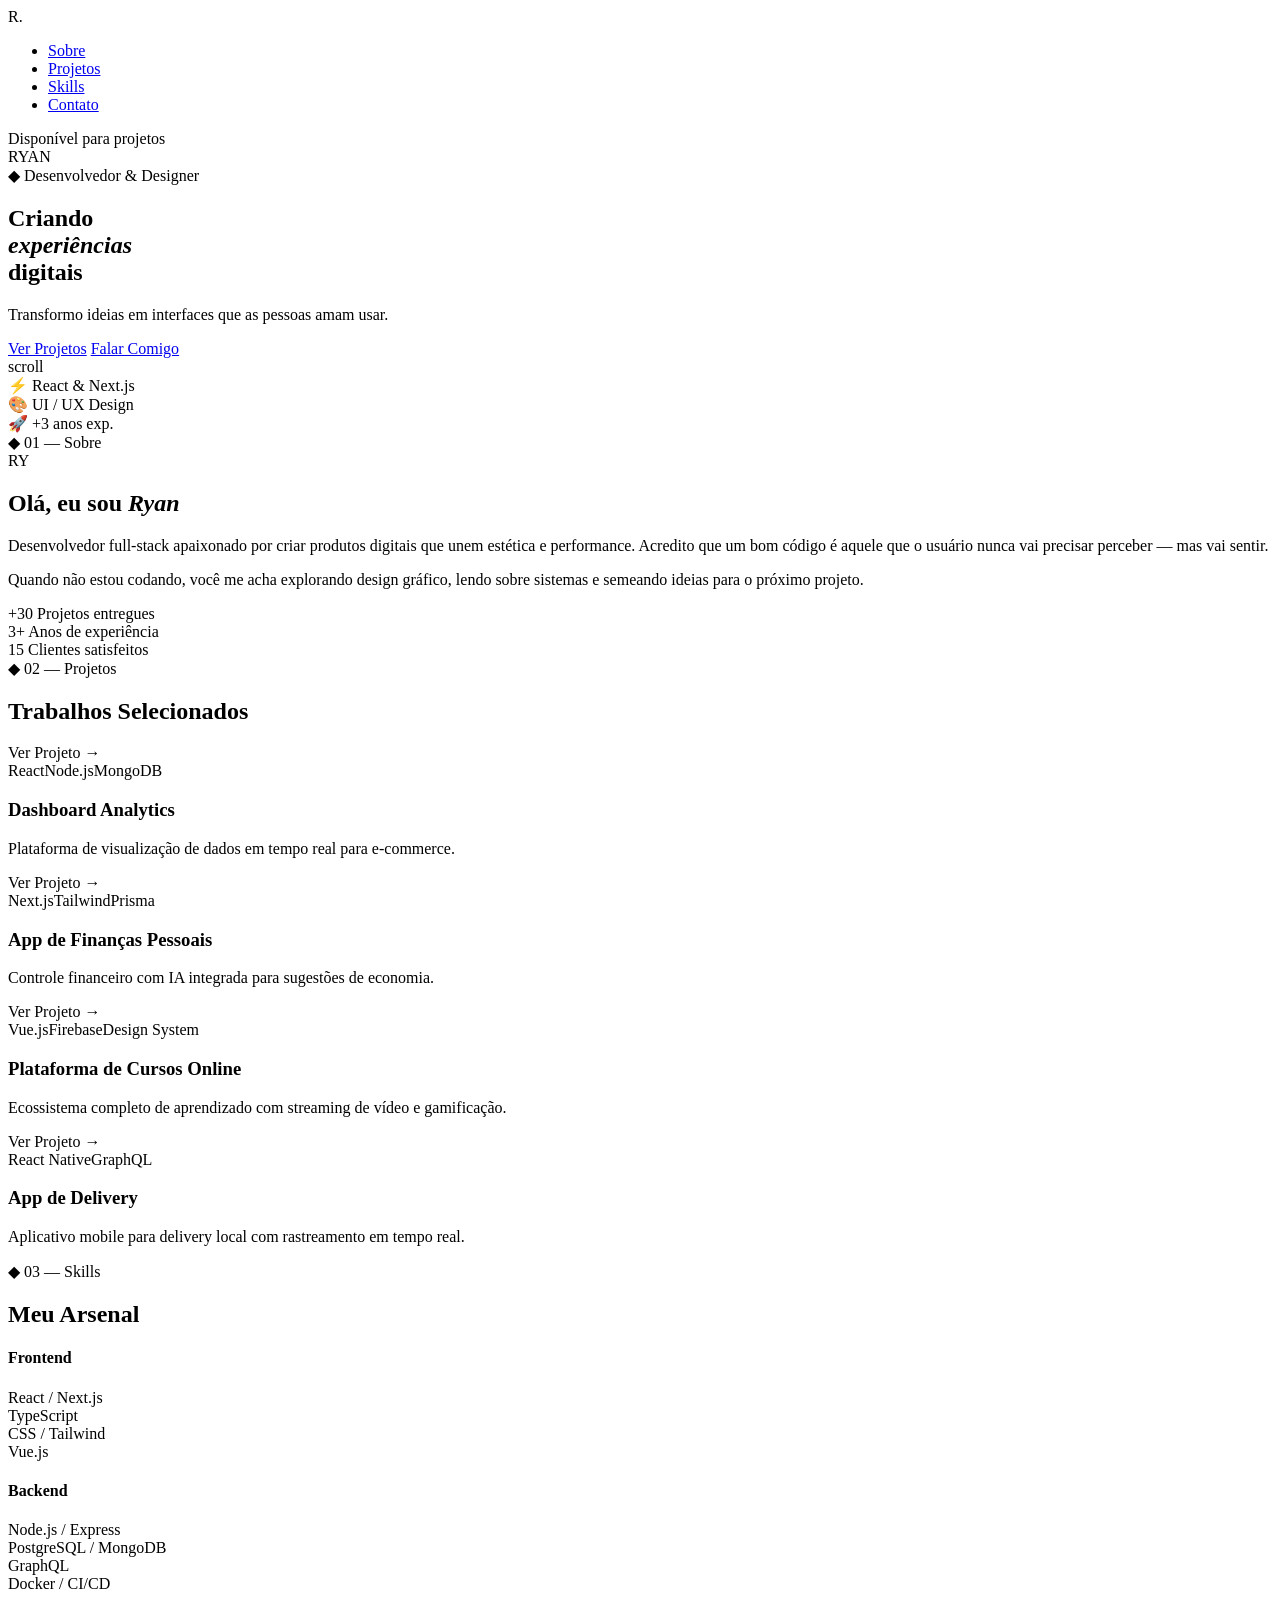
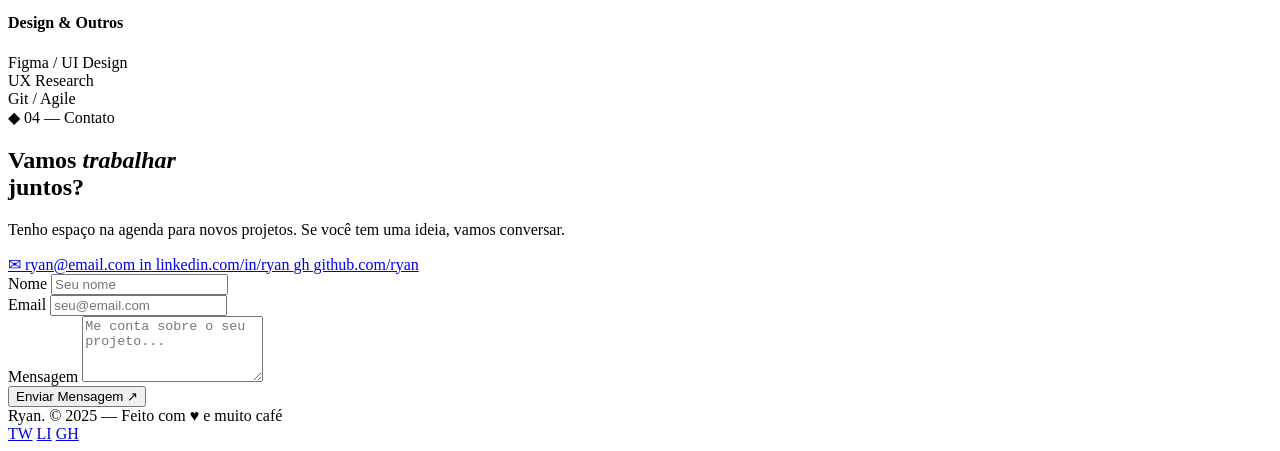
==== Portfólio/index.html @ baa094c5 "Criar index.html" ====
<!DOCTYPE html>
<html lang="pt-BR">
<head>
  <meta charset="UTF-8" />
  <meta name="viewport" content="width=device-width, initial-scale=1.0"/>
  <title>Ryan — Portfólio</title>
  <link rel="stylesheet" href="style.css" />
  <link href="https://fonts.googleapis.com/css2?family=Bebas+Neue&family=DM+Serif+Display:ital@0;1&family=DM+Mono:wght@300;400;500&display=swap" rel="stylesheet"/>
</head>
<body>

  <!-- CURSOR -->
  <div class="cursor" id="cursor"></div>
  <div class="cursor-trail" id="cursorTrail"></div>

  <!-- NAV -->
  <nav id="nav">
    <div class="nav-logo">R<span>.</span></div>
    <ul class="nav-links">
      <li><a href="#sobre">Sobre</a></li>
      <li><a href="#projetos">Projetos</a></li>
      <li><a href="#habilidades">Skills</a></li>
      <li><a href="#contato">Contato</a></li>
    </ul>
    <div class="nav-status">
      <span class="dot"></span> Disponível para projetos
    </div>
  </nav>

  <!-- HERO -->
  <section class="hero" id="hero">
    <div class="hero-bg-text">RYAN</div>
    <div class="hero-content">
      <div class="hero-tag">&#9670; Desenvolvedor & Designer</div>
      <h1 class="hero-title">
        Criando<br/>
        <em>experiências</em><br/>
        digitais
      </h1>
      <p class="hero-sub">Transformo ideias em interfaces que as pessoas amam usar.</p>
      <div class="hero-cta">
        <a href="#projetos" class="btn-primary">Ver Projetos</a>
        <a href="#contato" class="btn-outline">Falar Comigo</a>
      </div>
    </div>
    <div class="hero-scroll">
      <span>scroll</span>
      <div class="scroll-line"></div>
    </div>
    <div class="hero-float-card card1">
      <span class="card-icon">⚡</span>
      <span>React & Next.js</span>
    </div>
    <div class="hero-float-card card2">
      <span class="card-icon">🎨</span>
      <span>UI / UX Design</span>
    </div>
    <div class="hero-float-card card3">
      <span class="card-icon">🚀</span>
      <span>+3 anos exp.</span>
    </div>
  </section>

  <!-- SOBRE -->
  <section class="sobre" id="sobre">
    <div class="container">
      <div class="section-label">&#9670; 01 — Sobre</div>
      <div class="sobre-grid">
        <div class="sobre-img-wrap">
          <div class="sobre-img-placeholder">
            <div class="img-initials">RY</div>
          </div>
          <div class="sobre-img-deco"></div>
        </div>
        <div class="sobre-text">
          <h2>Olá, eu sou <em>Ryan</em></h2>
          <p>Desenvolvedor full-stack apaixonado por criar produtos digitais que unem estética e performance. Acredito que um bom código é aquele que o usuário nunca vai precisar perceber — mas vai sentir.</p>
          <p>Quando não estou codando, você me acha explorando design gráfico, lendo sobre sistemas e semeando ideias para o próximo projeto.</p>
          <div class="sobre-stats">
            <div class="stat">
              <span class="stat-num">+30</span>
              <span class="stat-label">Projetos entregues</span>
            </div>
            <div class="stat">
              <span class="stat-num">3+</span>
              <span class="stat-label">Anos de experiência</span>
            </div>
            <div class="stat">
              <span class="stat-num">15</span>
              <span class="stat-label">Clientes satisfeitos</span>
            </div>
          </div>
        </div>
      </div>
    </div>
  </section>

  <!-- PROJETOS -->
  <section class="projetos" id="projetos">
    <div class="container">
      <div class="section-label">&#9670; 02 — Projetos</div>
      <h2 class="section-title">Trabalhos Selecionados</h2>
      <div class="projetos-grid">

        <div class="projeto-card" data-index="01">
          <div class="projeto-thumb p1">
            <div class="projeto-overlay">
              <span>Ver Projeto →</span>
            </div>
          </div>
          <div class="projeto-info">
            <div class="projeto-tags">
              <span>React</span><span>Node.js</span><span>MongoDB</span>
            </div>
            <h3>Dashboard Analytics</h3>
            <p>Plataforma de visualização de dados em tempo real para e-commerce.</p>
          </div>
        </div>

        <div class="projeto-card" data-index="02">
          <div class="projeto-thumb p2">
            <div class="projeto-overlay">
              <span>Ver Projeto →</span>
            </div>
          </div>
          <div class="projeto-info">
            <div class="projeto-tags">
              <span>Next.js</span><span>Tailwind</span><span>Prisma</span>
            </div>
            <h3>App de Finanças Pessoais</h3>
            <p>Controle financeiro com IA integrada para sugestões de economia.</p>
          </div>
        </div>

        <div class="projeto-card featured" data-index="03">
          <div class="projeto-thumb p3">
            <div class="projeto-overlay">
              <span>Ver Projeto →</span>
            </div>
          </div>
          <div class="projeto-info">
            <div class="projeto-tags">
              <span>Vue.js</span><span>Firebase</span><span>Design System</span>
            </div>
            <h3>Plataforma de Cursos Online</h3>
            <p>Ecossistema completo de aprendizado com streaming de vídeo e gamificação.</p>
          </div>
        </div>

        <div class="projeto-card" data-index="04">
          <div class="projeto-thumb p4">
            <div class="projeto-overlay">
              <span>Ver Projeto →</span>
            </div>
          </div>
          <div class="projeto-info">
            <div class="projeto-tags">
              <span>React Native</span><span>GraphQL</span>
            </div>
            <h3>App de Delivery</h3>
            <p>Aplicativo mobile para delivery local com rastreamento em tempo real.</p>
          </div>
        </div>

      </div>
    </div>
  </section>

  <!-- HABILIDADES -->
  <section class="habilidades" id="habilidades">
    <div class="container">
      <div class="section-label">&#9670; 03 — Skills</div>
      <h2 class="section-title">Meu Arsenal</h2>
      <div class="skills-layout">
        <div class="skills-category">
          <h4>Frontend</h4>
          <div class="skills-list">
            <div class="skill-item" data-level="95">
              <span class="skill-name">React / Next.js</span>
              <div class="skill-bar"><div class="skill-fill" style="--w:95%"></div></div>
            </div>
            <div class="skill-item" data-level="88">
              <span class="skill-name">TypeScript</span>
              <div class="skill-bar"><div class="skill-fill" style="--w:88%"></div></div>
            </div>
            <div class="skill-item" data-level="85">
              <span class="skill-name">CSS / Tailwind</span>
              <div class="skill-bar"><div class="skill-fill" style="--w:85%"></div></div>
            </div>
            <div class="skill-item" data-level="80">
              <span class="skill-name">Vue.js</span>
              <div class="skill-bar"><div class="skill-fill" style="--w:80%"></div></div>
            </div>
          </div>
        </div>
        <div class="skills-category">
          <h4>Backend</h4>
          <div class="skills-list">
            <div class="skill-item" data-level="90">
              <span class="skill-name">Node.js / Express</span>
              <div class="skill-bar"><div class="skill-fill" style="--w:90%"></div></div>
            </div>
            <div class="skill-item" data-level="82">
              <span class="skill-name">PostgreSQL / MongoDB</span>
              <div class="skill-bar"><div class="skill-fill" style="--w:82%"></div></div>
            </div>
            <div class="skill-item" data-level="75">
              <span class="skill-name">GraphQL</span>
              <div class="skill-bar"><div class="skill-fill" style="--w:75%"></div></div>
            </div>
            <div class="skill-item" data-level="70">
              <span class="skill-name">Docker / CI/CD</span>
              <div class="skill-bar"><div class="skill-fill" style="--w:70%"></div></div>
            </div>
          </div>
        </div>
        <div class="skills-category">
          <h4>Design & Outros</h4>
          <div class="skills-list">
            <div class="skill-item" data-level="88">
              <span class="skill-name">Figma / UI Design</span>
              <div class="skill-bar"><div class="skill-fill" style="--w:88%"></div></div>
            </div>
            <div class="skill-item" data-level="83">
              <span class="skill-name">UX Research</span>
              <div class="skill-bar"><div class="skill-fill" style="--w:83%"></div></div>
            </div>
            <div class="skill-item" data-level="78">
              <span class="skill-name">Git / Agile</span>
              <div class="skill-bar"><div class="skill-fill" style="--w:78%"></div></div>
            </div>
          </div>
        </div>
      </div>
    </div>
  </section>

  <!-- CONTATO -->
  <section class="contato" id="contato">
    <div class="container">
      <div class="section-label">&#9670; 04 — Contato</div>
      <div class="contato-content">
        <h2>Vamos <em>trabalhar</em><br/>juntos?</h2>
        <p>Tenho espaço na agenda para novos projetos. Se você tem uma ideia, vamos conversar.</p>
        <div class="contato-links">
          <a href="mailto:ryan@email.com" class="contato-link">
            <span class="link-icon">✉</span>
            ryan@email.com
          </a>
          <a href="#" class="contato-link">
            <span class="link-icon">in</span>
            linkedin.com/in/ryan
          </a>
          <a href="#" class="contato-link">
            <span class="link-icon">gh</span>
            github.com/ryan
          </a>
        </div>
        <div class="contato-form">
          <div class="form-row">
            <div class="form-group">
              <label>Nome</label>
              <input type="text" placeholder="Seu nome" id="f-nome"/>
            </div>
            <div class="form-group">
              <label>Email</label>
              <input type="email" placeholder="seu@email.com" id="f-email"/>
            </div>
          </div>
          <div class="form-group">
            <label>Mensagem</label>
            <textarea placeholder="Me conta sobre o seu projeto..." rows="4" id="f-msg"></textarea>
          </div>
          <button class="btn-primary" id="send-btn" onclick="sendMsg()">Enviar Mensagem ↗</button>
          <div class="form-feedback" id="feedback"></div>
        </div>
      </div>
    </div>
  </section>

  <!-- FOOTER -->
  <footer>
    <div class="container">
      <div class="footer-inner">
        <span class="footer-logo">Ryan<span>.</span></span>
        <span class="footer-copy">© 2025 — Feito com ♥ e muito café</span>
        <div class="footer-socials">
          <a href="#">TW</a>
          <a href="#">LI</a>
          <a href="#">GH</a>
        </div>
      </div>
    </div>
  </footer>

  <script src="script.js"></script>
</body>
</html>
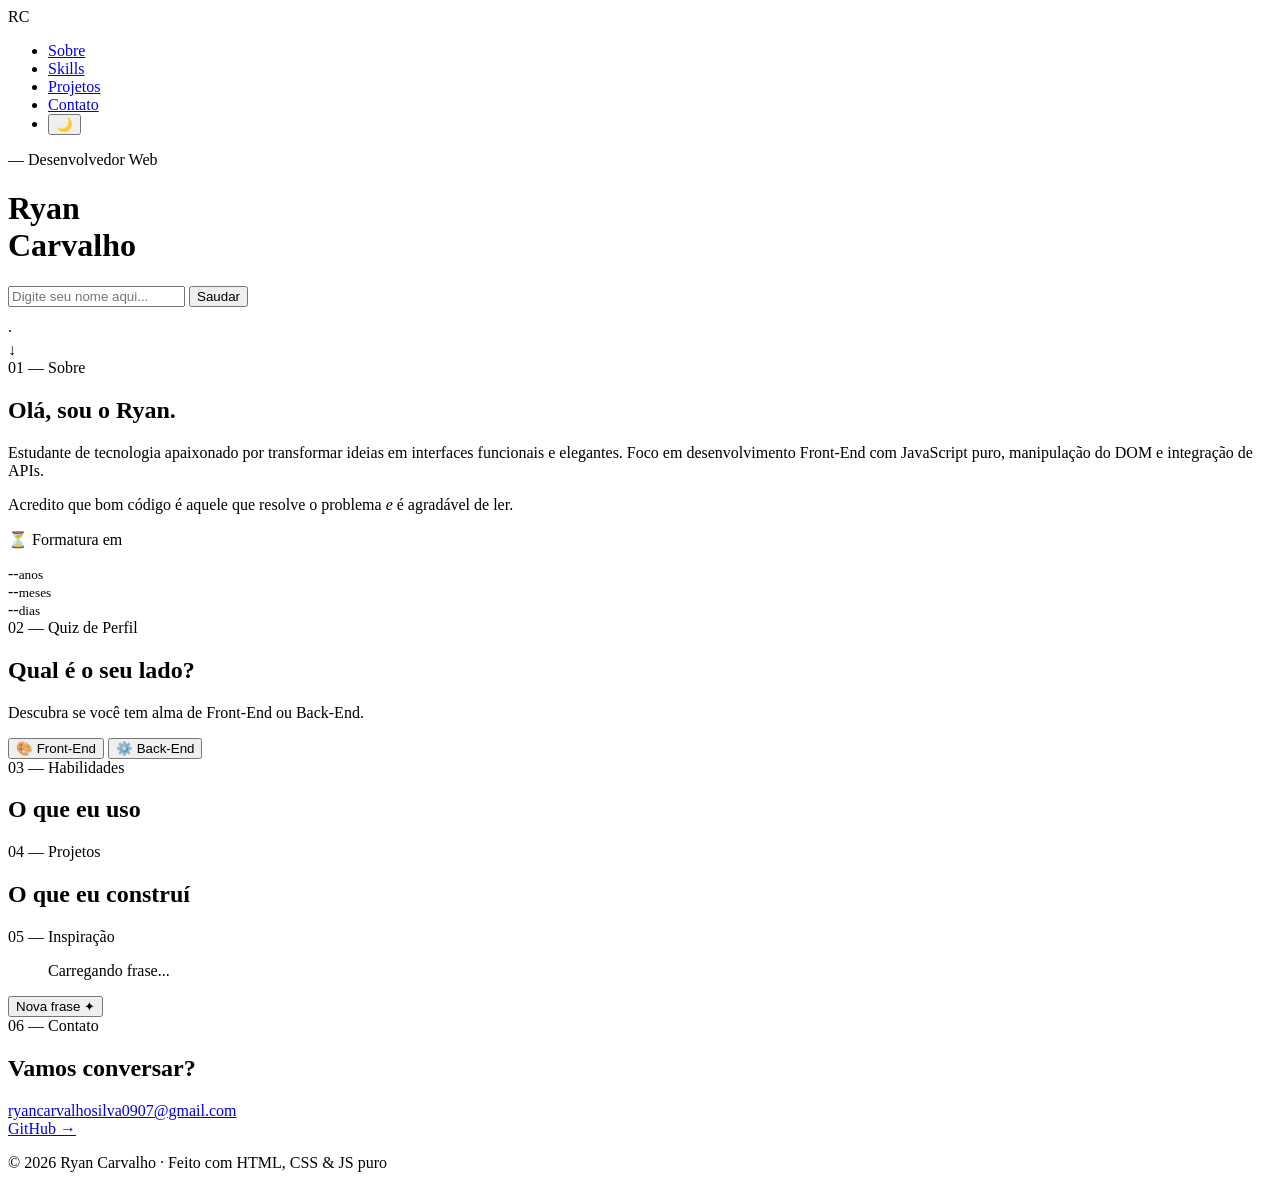
==== commit 84d3af58: "Atualizar o index.html" ====
--- a/Portfólio/index.html
+++ b/Portfólio/index.html
@@ -3,294 +3,130 @@
 <head>
   <meta charset="UTF-8" />
   <meta name="viewport" content="width=device-width, initial-scale=1.0"/>
-  <title>Ryan — Portfólio</title>
+  <title>Ryan Carvalho — Portfólio</title>
   <link rel="stylesheet" href="style.css" />
-  <link href="https://fonts.googleapis.com/css2?family=Bebas+Neue&family=DM+Serif+Display:ital@0;1&family=DM+Mono:wght@300;400;500&display=swap" rel="stylesheet"/>
+  <link href="https://fonts.googleapis.com/css2?family=Space+Mono:wght@400;700&family=Syne:wght@400;600;800&display=swap" rel="stylesheet"/>
 </head>
 <body>
 
-  <!-- CURSOR -->
-  <div class="cursor" id="cursor"></div>
-  <div class="cursor-trail" id="cursorTrail"></div>
+  <!-- HEADER / HERO -->
+  <header class="hero">
+    <nav class="navbar">
+      <span class="logo">RC</span>
+      <ul class="nav-links">
+        <li><a href="#sobre">Sobre</a></li>
+        <li><a href="#habilidades">Skills</a></li>
+        <li><a href="#projetos">Projetos</a></li>
+        <li><a href="#contato">Contato</a></li>
+        <li><button id="theme-toggle" aria-label="Alternar tema">🌙</button></li>
+      </ul>
+    </nav>
 
-  <!-- NAV -->
-  <nav id="nav">
-    <div class="nav-logo">R<span>.</span></div>
-    <ul class="nav-links">
-      <li><a href="#sobre">Sobre</a></li>
-      <li><a href="#projetos">Projetos</a></li>
-      <li><a href="#habilidades">Skills</a></li>
-      <li><a href="#contato">Contato</a></li>
-    </ul>
-    <div class="nav-status">
-      <span class="dot"></span> Disponível para projetos
-    </div>
-  </nav>
+    <div class="hero-content">
+      <p class="hero-tag">— Desenvolvedor Web</p>
+      <h1 class="hero-title">Ryan<br/><span>Carvalho</span></h1>
 
-  <!-- HERO -->
-  <section class="hero" id="hero">
-    <div class="hero-bg-text">RYAN</div>
-    <div class="hero-content">
-      <div class="hero-tag">&#9670; Desenvolvedor & Designer</div>
-      <h1 class="hero-title">
-        Criando<br/>
-        <em>experiências</em><br/>
-        digitais
-      </h1>
-      <p class="hero-sub">Transformo ideias em interfaces que as pessoas amam usar.</p>
-      <div class="hero-cta">
-        <a href="#projetos" class="btn-primary">Ver Projetos</a>
-        <a href="#contato" class="btn-outline">Falar Comigo</a>
+      <div class="greeting-box">
+        <input type="text" id="name-input" placeholder="Digite seu nome aqui..." />
+        <button id="greet-btn">Saudar</button>
+        <p id="greeting-msg"></p>
+      </div>
+
+      <div class="hero-meta">
+        <span id="current-day"></span>
+        <span class="separator">·</span>
+        <span id="status-badge"></span>
       </div>
     </div>
-    <div class="hero-scroll">
-      <span>scroll</span>
-      <div class="scroll-line"></div>
-    </div>
-    <div class="hero-float-card card1">
-      <span class="card-icon">⚡</span>
-      <span>React & Next.js</span>
-    </div>
-    <div class="hero-float-card card2">
-      <span class="card-icon">🎨</span>
-      <span>UI / UX Design</span>
-    </div>
-    <div class="hero-float-card card3">
-      <span class="card-icon">🚀</span>
-      <span>+3 anos exp.</span>
-    </div>
-  </section>
+
+    <div class="scroll-hint">↓</div>
+  </header>
 
   <!-- SOBRE -->
-  <section class="sobre" id="sobre">
-    <div class="container">
-      <div class="section-label">&#9670; 01 — Sobre</div>
-      <div class="sobre-grid">
-        <div class="sobre-img-wrap">
-          <div class="sobre-img-placeholder">
-            <div class="img-initials">RY</div>
-          </div>
-          <div class="sobre-img-deco"></div>
-        </div>
-        <div class="sobre-text">
-          <h2>Olá, eu sou <em>Ryan</em></h2>
-          <p>Desenvolvedor full-stack apaixonado por criar produtos digitais que unem estética e performance. Acredito que um bom código é aquele que o usuário nunca vai precisar perceber — mas vai sentir.</p>
-          <p>Quando não estou codando, você me acha explorando design gráfico, lendo sobre sistemas e semeando ideias para o próximo projeto.</p>
-          <div class="sobre-stats">
-            <div class="stat">
-              <span class="stat-num">+30</span>
-              <span class="stat-label">Projetos entregues</span>
-            </div>
-            <div class="stat">
-              <span class="stat-num">3+</span>
-              <span class="stat-label">Anos de experiência</span>
-            </div>
-            <div class="stat">
-              <span class="stat-num">15</span>
-              <span class="stat-label">Clientes satisfeitos</span>
-            </div>
-          </div>
+  <section id="sobre" class="section">
+    <div class="section-label">01 — Sobre</div>
+    <div class="about-grid">
+      <div class="about-text">
+        <h2>Olá, sou o Ryan.</h2>
+        <p>
+          Estudante de tecnologia apaixonado por transformar ideias em interfaces funcionais e elegantes.
+          Foco em desenvolvimento Front-End com JavaScript puro, manipulação do DOM e integração de APIs.
+        </p>
+        <p>
+          Acredito que bom código é aquele que resolve o problema <em>e</em> é agradável de ler.
+        </p>
+      </div>
+      <div class="countdown-card">
+        <p class="countdown-label">⏳ Formatura em</p>
+        <div id="countdown-display">
+          <div class="cd-unit"><span id="cd-anos">--</span><small>anos</small></div>
+          <div class="cd-unit"><span id="cd-meses">--</span><small>meses</small></div>
+          <div class="cd-unit"><span id="cd-dias">--</span><small>dias</small></div>
         </div>
       </div>
     </div>
   </section>
 
+  <!-- QUIZ PERFIL TECH -->
+  <section id="quiz" class="section section-dark">
+    <div class="section-label">02 — Quiz de Perfil</div>
+    <h2>Qual é o seu lado?</h2>
+    <p class="quiz-subtitle">Descubra se você tem alma de Front-End ou Back-End.</p>
+    <div class="quiz-buttons">
+      <button class="quiz-btn" data-tipo="frontend" onclick="mostrarPerfil('frontend')">
+        🎨 Front-End
+      </button>
+      <button class="quiz-btn" data-tipo="backend" onclick="mostrarPerfil('backend')">
+        ⚙️ Back-End
+      </button>
+    </div>
+    <div id="quiz-result" class="quiz-result hidden"></div>
+  </section>
+
+  <!-- HABILIDADES -->
+  <section id="habilidades" class="section">
+    <div class="section-label">03 — Habilidades</div>
+    <h2>O que eu uso</h2>
+    <div id="skills-grid" class="skills-grid">
+      <!-- Renderizado via JS -->
+    </div>
+  </section>
+
   <!-- PROJETOS -->
-  <section class="projetos" id="projetos">
-    <div class="container">
-      <div class="section-label">&#9670; 02 — Projetos</div>
-      <h2 class="section-title">Trabalhos Selecionados</h2>
-      <div class="projetos-grid">
+  <section id="projetos" class="section section-dark">
+    <div class="section-label">04 — Projetos</div>
+    <h2>O que eu construí</h2>
+    <div id="projects-grid" class="projects-grid">
+      <!-- Renderizado via JS -->
+    </div>
+  </section>
 
-        <div class="projeto-card" data-index="01">
-          <div class="projeto-thumb p1">
-            <div class="projeto-overlay">
-              <span>Ver Projeto →</span>
-            </div>
-          </div>
-          <div class="projeto-info">
-            <div class="projeto-tags">
-              <span>React</span><span>Node.js</span><span>MongoDB</span>
-            </div>
-            <h3>Dashboard Analytics</h3>
-            <p>Plataforma de visualização de dados em tempo real para e-commerce.</p>
-          </div>
-        </div>
+  <!-- FRASE MOTIVACIONAL -->
+  <section id="frase" class="section frase-section">
+    <div class="section-label">05 — Inspiração</div>
+    <div class="frase-container">
+      <blockquote id="frase-texto">Carregando frase...</blockquote>
+      <p id="frase-traducao" class="frase-traducao"></p>
+      <button id="nova-frase-btn">Nova frase ✦</button>
+    </div>
+  </section>
 
-        <div class="projeto-card" data-index="02">
-          <div class="projeto-thumb p2">
-            <div class="projeto-overlay">
-              <span>Ver Projeto →</span>
-            </div>
-          </div>
-          <div class="projeto-info">
-            <div class="projeto-tags">
-              <span>Next.js</span><span>Tailwind</span><span>Prisma</span>
-            </div>
-            <h3>App de Finanças Pessoais</h3>
-            <p>Controle financeiro com IA integrada para sugestões de economia.</p>
-          </div>
-        </div>
-
-        <div class="projeto-card featured" data-index="03">
-          <div class="projeto-thumb p3">
-            <div class="projeto-overlay">
-              <span>Ver Projeto →</span>
-            </div>
-          </div>
-          <div class="projeto-info">
-            <div class="projeto-tags">
-              <span>Vue.js</span><span>Firebase</span><span>Design System</span>
-            </div>
-            <h3>Plataforma de Cursos Online</h3>
-            <p>Ecossistema completo de aprendizado com streaming de vídeo e gamificação.</p>
-          </div>
-        </div>
-
-        <div class="projeto-card" data-index="04">
-          <div class="projeto-thumb p4">
-            <div class="projeto-overlay">
-              <span>Ver Projeto →</span>
-            </div>
-          </div>
-          <div class="projeto-info">
-            <div class="projeto-tags">
-              <span>React Native</span><span>GraphQL</span>
-            </div>
-            <h3>App de Delivery</h3>
-            <p>Aplicativo mobile para delivery local com rastreamento em tempo real.</p>
-          </div>
-        </div>
-
+  <!-- CONTATO -->
+  <section id="contato" class="section">
+    <div class="section-label">06 — Contato</div>
+    <div class="contact-block">
+      <h2>Vamos conversar?</h2>
+      <a href="mailto:ryancarvalhosilva0907@gmail.com" class="contact-email">
+        ryancarvalhosilva0907@gmail.com
+      </a>
+      <div class="contact-links">
+        <a href="https://github.com/gabi915gubi/Portfolio" target="_blank" class="btn-outline">GitHub →</a>
       </div>
     </div>
   </section>
 
-  <!-- HABILIDADES -->
-  <section class="habilidades" id="habilidades">
-    <div class="container">
-      <div class="section-label">&#9670; 03 — Skills</div>
-      <h2 class="section-title">Meu Arsenal</h2>
-      <div class="skills-layout">
-        <div class="skills-category">
-          <h4>Frontend</h4>
-          <div class="skills-list">
-            <div class="skill-item" data-level="95">
-              <span class="skill-name">React / Next.js</span>
-              <div class="skill-bar"><div class="skill-fill" style="--w:95%"></div></div>
-            </div>
-            <div class="skill-item" data-level="88">
-              <span class="skill-name">TypeScript</span>
-              <div class="skill-bar"><div class="skill-fill" style="--w:88%"></div></div>
-            </div>
-            <div class="skill-item" data-level="85">
-              <span class="skill-name">CSS / Tailwind</span>
-              <div class="skill-bar"><div class="skill-fill" style="--w:85%"></div></div>
-            </div>
-            <div class="skill-item" data-level="80">
-              <span class="skill-name">Vue.js</span>
-              <div class="skill-bar"><div class="skill-fill" style="--w:80%"></div></div>
-            </div>
-          </div>
-        </div>
-        <div class="skills-category">
-          <h4>Backend</h4>
-          <div class="skills-list">
-            <div class="skill-item" data-level="90">
-              <span class="skill-name">Node.js / Express</span>
-              <div class="skill-bar"><div class="skill-fill" style="--w:90%"></div></div>
-            </div>
-            <div class="skill-item" data-level="82">
-              <span class="skill-name">PostgreSQL / MongoDB</span>
-              <div class="skill-bar"><div class="skill-fill" style="--w:82%"></div></div>
-            </div>
-            <div class="skill-item" data-level="75">
-              <span class="skill-name">GraphQL</span>
-              <div class="skill-bar"><div class="skill-fill" style="--w:75%"></div></div>
-            </div>
-            <div class="skill-item" data-level="70">
-              <span class="skill-name">Docker / CI/CD</span>
-              <div class="skill-bar"><div class="skill-fill" style="--w:70%"></div></div>
-            </div>
-          </div>
-        </div>
-        <div class="skills-category">
-          <h4>Design & Outros</h4>
-          <div class="skills-list">
-            <div class="skill-item" data-level="88">
-              <span class="skill-name">Figma / UI Design</span>
-              <div class="skill-bar"><div class="skill-fill" style="--w:88%"></div></div>
-            </div>
-            <div class="skill-item" data-level="83">
-              <span class="skill-name">UX Research</span>
-              <div class="skill-bar"><div class="skill-fill" style="--w:83%"></div></div>
-            </div>
-            <div class="skill-item" data-level="78">
-              <span class="skill-name">Git / Agile</span>
-              <div class="skill-bar"><div class="skill-fill" style="--w:78%"></div></div>
-            </div>
-          </div>
-        </div>
-      </div>
-    </div>
-  </section>
-
-  <!-- CONTATO -->
-  <section class="contato" id="contato">
-    <div class="container">
-      <div class="section-label">&#9670; 04 — Contato</div>
-      <div class="contato-content">
-        <h2>Vamos <em>trabalhar</em><br/>juntos?</h2>
-        <p>Tenho espaço na agenda para novos projetos. Se você tem uma ideia, vamos conversar.</p>
-        <div class="contato-links">
-          <a href="mailto:ryan@email.com" class="contato-link">
-            <span class="link-icon">✉</span>
-            ryan@email.com
-          </a>
-          <a href="#" class="contato-link">
-            <span class="link-icon">in</span>
-            linkedin.com/in/ryan
-          </a>
-          <a href="#" class="contato-link">
-            <span class="link-icon">gh</span>
-            github.com/ryan
-          </a>
-        </div>
-        <div class="contato-form">
-          <div class="form-row">
-            <div class="form-group">
-              <label>Nome</label>
-              <input type="text" placeholder="Seu nome" id="f-nome"/>
-            </div>
-            <div class="form-group">
-              <label>Email</label>
-              <input type="email" placeholder="seu@email.com" id="f-email"/>
-            </div>
-          </div>
-          <div class="form-group">
-            <label>Mensagem</label>
-            <textarea placeholder="Me conta sobre o seu projeto..." rows="4" id="f-msg"></textarea>
-          </div>
-          <button class="btn-primary" id="send-btn" onclick="sendMsg()">Enviar Mensagem ↗</button>
-          <div class="form-feedback" id="feedback"></div>
-        </div>
-      </div>
-    </div>
-  </section>
-
-  <!-- FOOTER -->
-  <footer>
-    <div class="container">
-      <div class="footer-inner">
-        <span class="footer-logo">Ryan<span>.</span></span>
-        <span class="footer-copy">© 2025 — Feito com ♥ e muito café</span>
-        <div class="footer-socials">
-          <a href="#">TW</a>
-          <a href="#">LI</a>
-          <a href="#">GH</a>
-        </div>
-      </div>
-    </div>
+  <footer class="footer">
+    <p>© 2026 Ryan Carvalho · Feito com HTML, CSS & JS puro</p>
   </footer>
 
   <script src="script.js"></script>
